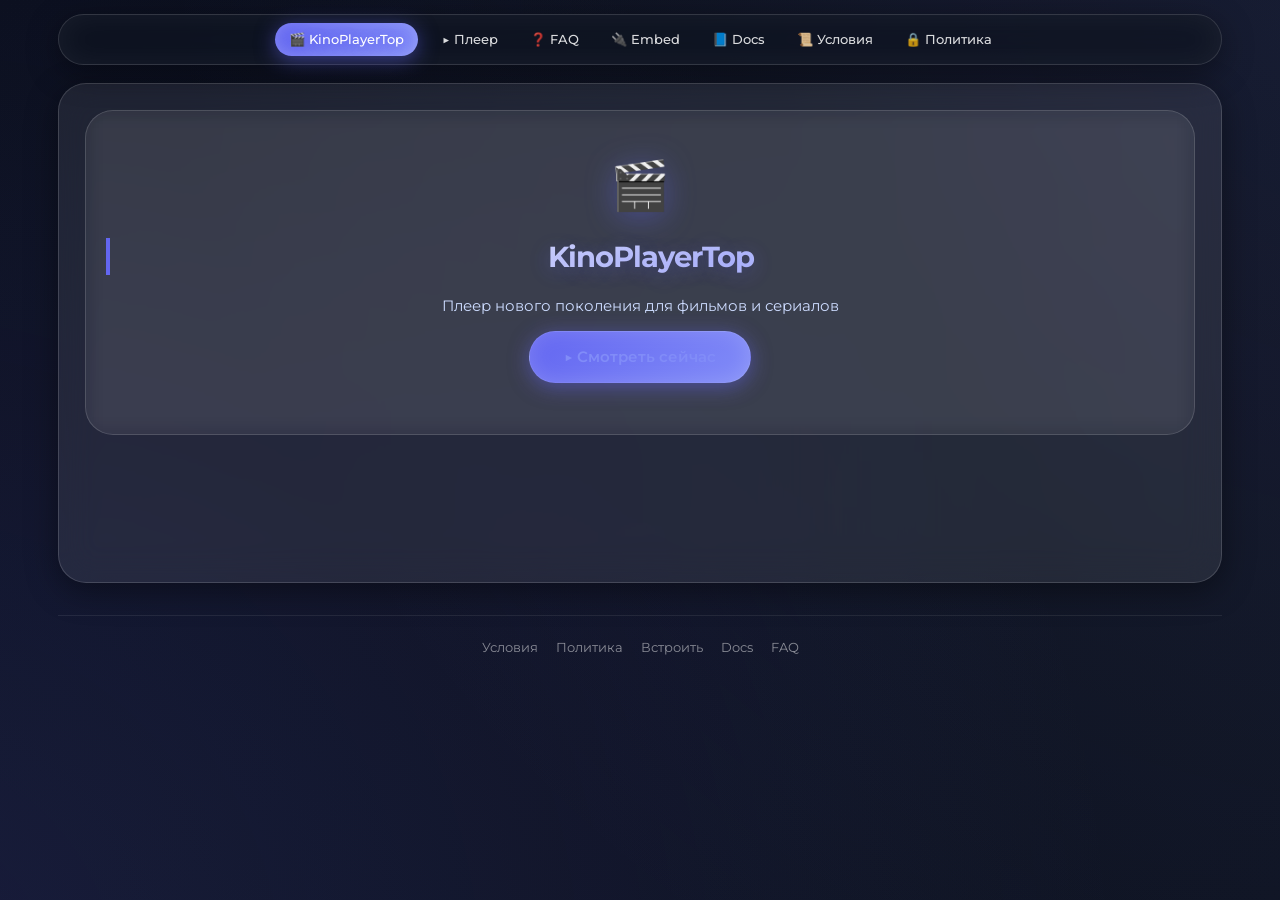
==== index.html @ 8a127f01 "Update index.html" ====
<!DOCTYPE html>
<html lang="ru">
<head>
<meta charset="UTF-8">
<meta name="viewport" content="width=device-width, initial-scale=1.0, maximum-scale=1.0, user-scalable=yes">
<meta name="description" content="Kinoplayer.top — Смотрите фильмы и сериалы бесплатно онлайн. Быстрый плеер нового поколения.">
<meta name="keywords" content="кино онлайн, сериалы онлайн, фильмы бесплатно, kinobox">
<meta property="og:title" content="Kinoplayer.top — Кино и сериалы онлайн">
<meta property="og:description" content="Быстрый плеер для фильмов и сериалов. Без регистрации.">
<meta property="og:type" content="website">
<title>Kinoplayer.top — Кино и сериалы онлайн</title>
<link rel="preconnect" href="https://fonts.googleapis.com">
<link href="https://fonts.googleapis.com/css2?family=Montserrat:wght@400;500;600;700&display=swap" rel="stylesheet">
   <!-- Верхний рекламный блок -->
<div class="topAdPad">
<div id="movie_video"></div>
<script type="text/javascript" src="https://vak345.com/s.js?v=03208824bea369b060dba1f2083d6a4c
" async></script>
</div>
<style>
/* ===========================
   GLASSMORPHISM STYLE - Kinoplayer.top
   Стиль "Жидкое Стекло"
=========================== */
*,*::before,*::after{margin:0;padding:0;box-sizing:border-box}
:root{
  --bg:#0a0e1a;--bg-card:rgba(15,20,34,0.6);--bg-deep:rgba(8,12,24,0.8);
  --border:rgba(255,255,255,0.12);--border2:rgba(255,255,255,0.08);
  --accent:#6366f1;--accent2:#818cf8;
  --text:#ffffff;--dim:rgba(255,255,255,0.85);--muted:rgba(255,255,255,0.5);
  --r-lg:28px;--r-md:20px;--r-sm:12px;--r-pill:60px;
  --glass-bg:rgba(255,255,255,0.08);
  --glass-border:rgba(255,255,255,0.15);
  --glass-shadow:0 8px 32px rgba(0,0,0,0.4);
  --glass-blur:blur(18px);
  --glow:rgba(99,102,241,0.5);
}
html{scroll-behavior:smooth}
body{font-family:'Montserrat',sans-serif;background:linear-gradient(135deg,#0a0e1a,#0f1422);color:var(--text);line-height:1.6;min-height:100vh;overflow-x:hidden}
body::before{content:'';position:fixed;top:-50%;left:-50%;width:200%;height:200%;background:radial-gradient(circle at 20% 80%,rgba(99,102,241,0.15),transparent 50%),radial-gradient(circle at 80% 20%,rgba(129,140,248,0.1),transparent 50%);pointer-events:none;z-index:-1;animation:gfm 15s ease-in-out infinite alternate}
@keyframes gfm{from{transform:translate(0,0)}to{transform:translate(-2%,2%)}}

/* ===========================
   LAYOUT
=========================== */
.wrapper{max-width:1200px;margin:0 auto;padding:14px 18px 60px}

/* ===========================
   NAV - Glass Style
=========================== */
.nav{
  display:flex;align-items:center;flex-wrap:wrap;gap:4px;
  justify-content:center;margin-bottom:18px;
  background:rgba(15,20,34,0.7);backdrop-filter:var(--glass-blur);-webkit-backdrop-filter:var(--glass-blur);
  padding:8px 14px;border-radius:var(--r-pill);border:1px solid var(--glass-border);
  position:sticky;top:8px;z-index:100;
  box-shadow:var(--glass-shadow),inset 0 0 30px rgba(255,255,255,0.05);
}
.nav-logo{font-weight:700;font-size:1rem;color:#fff!important;margin-right:6px;text-decoration:none;text-shadow:0 2px 10px rgba(99,102,241,0.5)}
.nav a{
  color:var(--dim);text-decoration:none;font-weight:500;font-size:.82rem;
  padding:6px 14px;border-radius:var(--r-pill);transition:.25s cubic-bezier(0.4,0,0.2,1);white-space:nowrap;
  position:relative;overflow:hidden;
}
.nav a::before{content:'';position:absolute;top:0;left:-100%;width:100%;height:100%;background:linear-gradient(90deg,transparent,rgba(255,255,255,0.15),transparent);transition:left .4s}
.nav a:hover::before{left:100%}
.nav a:hover{background:rgba(99,102,241,0.25);color:#fff;box-shadow:0 4px 15px rgba(99,102,241,0.3)}
.nav a.active{background:linear-gradient(135deg,var(--accent),var(--accent2));color:#fff;box-shadow:0 4px 20px var(--glow),inset 0 0 15px rgba(255,255,255,0.2)}

/* ===========================
   CONTAINER - Glass Card
=========================== */
.box{
  background:var(--glass-bg);backdrop-filter:var(--glass-blur);-webkit-backdrop-filter:var(--glass-blur);
  border-radius:var(--r-lg);padding:26px;min-height:500px;
  box-shadow:var(--glass-shadow);border:1px solid var(--glass-border);
}

/* ===========================
   PAGES
=========================== */
.page{display:none;animation:fp .2s ease}
.page.on{display:block}
@keyframes fp{from{opacity:0;transform:translateY(7px)}to{opacity:1;transform:none}}

/* ===========================
   PLAYER - Glass Style
=========================== */
.ph{display:flex;justify-content:space-between;align-items:center;flex-wrap:wrap;gap:10px;margin-bottom:16px;padding-bottom:14px;border-bottom:1px solid var(--border)}
.ph h2{font-size:1.25rem;font-weight:600;background:linear-gradient(135deg,#fff,var(--accent2));-webkit-background-clip:text;background-clip:text;color:transparent;text-shadow:0 2px 15px rgba(99,102,241,0.3)}
.badge{background:rgba(26,31,50,0.8);backdrop-filter:blur(10px);padding:5px 14px;border-radius:var(--r-pill);font-size:.78rem;font-family:monospace;color:#9aafe6;border:1px solid var(--glass-border);box-shadow:0 4px 15px rgba(0,0,0,0.3)}
#playerBox{
  width:100%;border-radius:var(--r-md);overflow:hidden;
  background:rgba(0,0,0,0.3);backdrop-filter:blur(10px);min-height:460px;
  box-shadow:inset 0 0 50px rgba(0,0,0,0.5),0 10px 40px rgba(0,0,0,0.4);border:1px solid var(--glass-border);
}
.hint{margin-top:14px;background:var(--bg-deep);border-radius:var(--r-sm);padding:11px 16px;font-size:12px;text-align:center;color:var(--muted);border:1px solid var(--border2);backdrop-filter:blur(10px)}
.hint code{background:rgba(99,102,241,0.2);padding:2px 8px;border-radius:6px;color:#93c5fd;font-family:monospace;border:1px solid rgba(99,102,241,0.3)}

/* ===========================
   LANDING - Glass Hero
=========================== */
.hero{text-align:center;padding:36px 20px 44px;background:rgba(255,255,255,0.03);border-radius:var(--r-lg);border:1px solid var(--glass-border);backdrop-filter:blur(10px)}
.hero-icon{font-size:3rem;margin-bottom:14px;filter:drop-shadow(0 4px 15px rgba(99,102,241,0.4))}
.hero h1{font-size:2.6rem;font-weight:700;background:linear-gradient(135deg,#fff,var(--accent2));-webkit-background-clip:text;background-clip:text;color:transparent;margin-bottom:10px;letter-spacing:-1px;text-shadow:0 4px 20px rgba(99,102,241,0.3)}
.hero p{font-size:1rem;color:var(--dim);margin-bottom:28px}
.btn{display:inline-block;background:linear-gradient(135deg,var(--accent),var(--accent2));color:#fff;text-decoration:none;padding:13px 34px;border-radius:var(--r-pill);font-weight:600;font-size:.95rem;box-shadow:0 4px 20px var(--glow),inset 0 0 20px rgba(255,255,255,0.15);transition:.25s cubic-bezier(0.4,0,0.2,1);position:relative;overflow:hidden;border:1px solid var(--glass-border)}
.btn::before{content:'';position:absolute;top:0;left:-100%;width:100%;height:100%;background:linear-gradient(90deg,transparent,rgba(255,255,255,0.2),transparent);transition:left .5s}
.btn:hover::before{left:100%}
.btn:hover{background:linear-gradient(135deg,var(--accent2),#a5b4fc);transform:translateY(-3px);box-shadow:0 8px 30px var(--glow),inset 0 0 25px rgba(255,255,255,0.2)}

.grid{display:grid;grid-template-columns:repeat(auto-fit,minmax(210px,1fr));gap:14px;margin-bottom:36px}
.card{background:var(--glass-bg);border:1px solid var(--glass-border);border-radius:var(--r-md);padding:20px;transition:.25s cubic-bezier(0.4,0,0.2,1);backdrop-filter:blur(10px);box-shadow:0 4px 20px rgba(0,0,0,0.3)}
.card:hover{border-color:var(--accent);transform:translateY(-4px);box-shadow:0 8px 30px var(--glow),inset 0 0 20px rgba(99,102,241,0.1)}
.card-icon{font-size:1.7rem;margin-bottom:10px;filter:drop-shadow(0 2px 10px rgba(99,102,241,0.3))}
.card h3{font-size:.93rem;font-weight:600;margin-bottom:7px;color:#fff}
.card p{font-size:.82rem;color:var(--dim)}

.howto{background:var(--bg-deep);border-radius:var(--r-md);padding:24px;border:1px solid var(--glass-border);backdrop-filter:blur(10px);box-shadow:var(--glass-shadow)}
.howto h2{font-size:1.2rem;color:var(--dim);margin-bottom:18px}
.steps{display:flex;flex-direction:column;gap:14px}
.step{display:flex;align-items:flex-start;gap:14px}
.sn{min-width:34px;height:34px;background:linear-gradient(135deg,var(--accent),var(--accent2));border-radius:50%;display:flex;align-items:center;justify-content:center;font-weight:700;font-size:.85rem;flex-shrink:0;box-shadow:0 4px 15px var(--glow)}
.step p{font-size:.87rem;color:var(--dim);padding-top:6px}
.step code{background:rgba(99,102,241,0.2);padding:2px 8px;border-radius:6px;color:#93c5fd;font-family:monospace;border:1px solid rgba(99,102,241,0.3)}

/* ===========================
   EMBED PAGE - Glass Style
=========================== */
.embed-hero{background:linear-gradient(135deg,rgba(15,24,48,0.8),rgba(10,16,32,0.8));border-radius:var(--r-md);padding:28px;margin-bottom:22px;border:1px solid var(--glass-border);backdrop-filter:blur(15px);box-shadow:var(--glass-shadow)}
.embed-hero h2{font-size:1.4rem;font-weight:700;margin-bottom:10px;background:linear-gradient(135deg,#fff,var(--accent2));-webkit-background-clip:text;background-clip:text;color:transparent}
.embed-hero p{color:var(--dim);font-size:.9rem}
.embed-methods{display:grid;grid-template-columns:repeat(auto-fit,minmax(260px,1fr));gap:16px;margin-bottom:22px}
.em{background:var(--glass-bg);border:1px solid var(--glass-border);border-radius:var(--r-md);padding:20px;backdrop-filter:blur(10px);transition:.2s}
.em:hover{border-color:var(--accent);box-shadow:0 6px 25px rgba(99,102,241,0.2)}
.em-badge{display:inline-block;background:linear-gradient(135deg,var(--accent),var(--accent2));color:#fff;font-size:.7rem;font-weight:700;padding:2px 10px;border-radius:20px;margin-bottom:12px;letter-spacing:.5px;box-shadow:0 2px 10px var(--glow)}
.em h3{font-size:1rem;font-weight:600;margin-bottom:8px;color:#fff}
.em p{font-size:.83rem;color:var(--dim);margin-bottom:12px}
.copy-wrap{position:relative}
.code{
  background:rgba(5,8,16,0.8);border:1px solid var(--border);border-radius:10px;
  padding:14px 16px;font-family:'Courier New',monospace;font-size:.78rem;color:#93c5fd;
  line-height:1.8;overflow-x:auto;white-space:pre;margin-top:10px;
  padding-right:52px;backdrop-filter:blur(8px);
}
.copy-btn{
  position:absolute;top:8px;right:8px;background:rgba(30,42,72,0.8);border:1px solid var(--border);
  color:var(--dim);font-size:.7rem;padding:4px 10px;border-radius:8px;cursor:pointer;
  transition:.2s;font-family:'Montserrat',sans-serif;backdrop-filter:blur(8px);
}
.copy-btn:hover{background:var(--accent);color:#fff;box-shadow:0 4px 15px var(--glow)}
.copy-btn.ok{background:#166534;color:#4ade80;border-color:#166534}

.embed-demo{background:var(--glass-bg);border-radius:var(--r-md);padding:22px;border:1px solid var(--glass-border);margin-bottom:20px;backdrop-filter:blur(10px)}
.embed-demo h3{font-size:1rem;font-weight:600;margin-bottom:8px;color:var(--dim)}
#demoKpInput{
  background:rgba(17,24,39,0.8);border:1px solid var(--border);color:var(--text);
  padding:9px 14px;border-radius:10px;font-family:'Montserrat',sans-serif;
  font-size:.88rem;width:180px;outline:none;backdrop-filter:blur(8px);
}
#demoKpInput:focus{border-color:var(--accent);box-shadow:0 0 15px rgba(99,102,241,0.3)}
#demoGenBtn{
  background:linear-gradient(135deg,var(--accent),var(--accent2));color:#fff;border:none;padding:9px 20px;
  border-radius:10px;cursor:pointer;font-weight:600;font-size:.85rem;
  font-family:'Montserrat',sans-serif;margin-left:8px;transition:.2s;
  box-shadow:0 4px 15px var(--glow);
}
#demoGenBtn:hover{background:linear-gradient(135deg,var(--accent2),#a5b4fc);transform:translateY(-2px);box-shadow:0 6px 20px var(--glow)}
#demoOutput{margin-top:14px}

/* ===========================
   TYPOGRAPHY (info pages)
=========================== */
.page h1{font-size:1.8rem;font-weight:700;margin-bottom:20px;padding-left:18px;border-left:4px solid var(--accent);line-height:1.3;background:linear-gradient(135deg,#fff,var(--accent2));-webkit-background-clip:text;background-clip:text;color:transparent}
.page h2{font-size:1.15rem;font-weight:600;color:var(--dim);margin:26px 0 10px}
.page p{color:#cddcff;margin-bottom:12px;font-size:.91rem}
.page ul,.page ol{margin-left:22px;margin-bottom:16px;color:#cddcff;font-size:.91rem}
.page li{margin-bottom:5px}
.page a{color:var(--accent2);text-decoration:none;transition:.2s}
.page a:hover{color:#fff;text-shadow:0 0 10px var(--glow)}
code{background:rgba(99,102,241,0.2);padding:2px 8px;border-radius:6px;font-family:monospace;font-size:.84em;color:#93c5fd;border:1px solid rgba(99,102,241,0.3)}
.codeblock{background:rgba(5,8,16,0.8);border:1px solid var(--border);border-radius:10px;padding:16px 18px;font-family:'Courier New',monospace;font-size:.8rem;color:#93c5fd;line-height:1.85;margin:12px 0 20px;overflow-x:auto;white-space:pre;backdrop-filter:blur(8px)}
.fcard{background:var(--glass-bg);border-radius:var(--r-md);padding:16px 20px;margin-bottom:12px;border:1px solid var(--glass-border);transition:.2s;backdrop-filter:blur(10px)}
.fcard:hover{border-color:var(--accent);box-shadow:0 6px 20px rgba(99,102,241,0.2)}
.fq{font-weight:600;color:var(--accent2);margin-bottom:7px;font-size:.92rem}
.fa{color:#cddcff;font-size:.86rem;line-height:1.65}
table{width:100%;border-collapse:collapse;font-size:.85rem;margin:12px 0 20px}
th{background:rgba(17,24,39,0.8);padding:9px 13px;text-align:left;color:var(--dim);font-weight:600;border-bottom:1px solid var(--border);backdrop-filter:blur(8px)}
td{padding:9px 13px;border-bottom:1px solid var(--border2);color:#cddcff;vertical-align:top}
tr:last-child td{border-bottom:none}
hr{border:none;border-top:1px solid var(--border2);margin:22px 0}

/* ===========================
   FOOTER - Glass Style
=========================== */
.footer{margin-top:32px;text-align:center;padding-top:22px;border-top:1px solid var(--border2)}
.footer-links{display:flex;justify-content:center;flex-wrap:wrap;gap:18px;margin-bottom:12px}
.footer-links a{color:var(--muted);text-decoration:none;font-size:.8rem;transition:.2s}
.footer-links a:hover{color:var(--dim);text-shadow:0 0 8px rgba(255,255,255,0.3)}
.footer p{font-size:.73rem;color:var(--muted)}

/* ===========================
   RESPONSIVE
=========================== */
@media(max-width:680px){
  .wrapper{padding:10px 11px 40px}
  .box{padding:14px}
  .nav{padding:7px 10px}
  .nav a{padding:5px 10px;font-size:.74rem}
  .nav-logo{display:none}
  .hero h1{font-size:1.9rem}
  #playerBox{min-height:240px}
  .grid{grid-template-columns:1fr 1fr}
  .embed-methods{grid-template-columns:1fr}
}
@media(max-width:420px){
  .grid{grid-template-columns:1fr}
}
</style>
</head>
<body>
<div class="wrapper">

<!-- NAV -->
<nav class="nav">
  <a href="#/" class="nav-logo">🎬 KinoPlayerTop</a>
  <a href="#/player" data-p="player">▶ Плеер</a>
  <a href="#/faq"    data-p="faq">❓ FAQ</a>
  <a href="#/embed"  data-p="embed">🔌 Embed</a>
  <a href="#/docs"   data-p="docs">📘 Docs</a>
  <a href="#/terms"  data-p="terms">📜 Условия</a>
  <a href="#/privacy" data-p="privacy">🔒 Политика</a>
</nav>

<div class="box">

<!-- ===== PLAYER ===== -->
<div id="p-player" class="page">
  <div class="ph">
    <h2 id="playerTitle">🎥 KinoPlayerTop Плеер</h2>
    <div class="badge" id="kpBadge">ID: —</div>
  </div>
  <div id="playerBox"></div>
  <div class="hint">
    💡 Адресная строка: <code>#/films/1234567</code> или <code>#/serials/1234567</code>
  </div>
</div>

<!-- ===== LANDING ===== -->
<div id="p-landing" class="page on">
  <div class="hero">
    <div class="hero-icon">🎬</div>
    <h1>KinoPlayerTop</h1>
    <p>Плеер нового поколения для фильмов и сериалов</p>
    <a href="#/player" class="btn">▶ Смотреть сейчас</a>
    </div>
  </div>
</div>

<!-- ===== FAQ ===== -->
<div id="p-faq" class="page">
  <h1>Часто задаваемые вопросы</h1>
  <div class="fcard"><div class="fq">❓ Как найти ID фильма на Кинопоиске?</div><div class="fa">Откройте страницу фильма на kinopoisk.ru. В адресной строке будет ссылка вида <code>kinopoisk.ru/film/12345/</code> — число <strong>12345</strong> и есть ID.</div></div>
  <div class="fcard"><div class="fq">❓ Как открыть фильм через KinoBox?</div><div class="fa">Введите в адресную строку: <code>kinobox.tv/#/films/ID</code> для фильма или <code>kinobox.tv/#/serials/ID</code> для сериала.</div></div>
  <div class="fcard"><div class="fq">❓ Почему плеер не загружается?</div><div class="fa">Убедитесь что ID корректное число. Попробуйте: 1) сменить источник в меню плеера, 2) отключить блокировщик рекламы, 3) очистить кэш, 4) другой браузер.</div></div>
  <div class="fcard"><div class="fq">❓ Нужна ли регистрация?</div><div class="fa">Нет. KinoBox полностью бесплатен, регистрация не требуется.</div></div>
  <div class="fcard"><div class="fq">❓ Работает ли на телефоне?</div><div class="fa">Да, интерфейс полностью адаптивен. Работает на iOS Safari и Android Chrome.</div></div>
  <div class="fcard"><div class="fq">❓ Как смотреть сериал по сериям?</div><div class="fa">При открытии сериала в плеере появляется меню выбора сезона и серии.</div></div>
  <div class="fcard"><div class="fq">❓ Как встроить плеер на свой сайт?</div><div class="fa">Смотрите раздел <a href="#/embed">🔌 Embed</a> — там всё подробно описано с готовыми примерами кода.</div></div>
  <div class="fcard"><div class="fq">❓ Что делать если ни один источник не работает?</div><div class="fa">Фильм может быть временно недоступен. Попробуйте зайти позже или поищите другой ID.</div></div>
</div>

<!-- ===== EMBED ===== -->
<div id="p-embed" class="page">
  <h1>Встроить плеер на сайт</h1>

  <div class="embed-hero">
    <h2>🔌 KinoBox Embed</h2>
    <p>Добавьте плеер KinoBox на любой сайт за 30 секунд. Три варианта интеграции — выбери удобный.</p>
  </div>

  <!-- ГЕНЕРАТОР КОДА -->
  <div class="embed-demo">
    <h3>⚙️ Генератор кода</h3>
    <p style="font-size:.83rem;color:var(--muted);margin-bottom:10px">Введи ID Кинопоиска — получи готовый код</p>
    <div style="display:flex;flex-wrap:wrap;align-items:center;gap:8px">
      <input id="demoKpInput" type="number" placeholder="Например: 301" value="301">
      <button id="demoGenBtn">Сгенерировать</button>
    </div>
    <div id="demoOutput"></div>
  </div>

  <div class="embed-methods">
    <!-- Метод 1: Script -->
    <div class="em">
      <div class="em-badge">СПОСОБ 1</div>
      <h3>Через kinobox.js</h3>
      <p>Самый гибкий способ. Один скрипт — много плееров на странице.</p>
      <div class="copy-wrap">
        <pre class="code" id="code-script">&lt;div id="player"&gt;&lt;/div&gt;

&lt;script src="https://kinobox.tv/kinobox.js"&gt;&lt;/script&gt;
&lt;script&gt;
  kinobox('#player', {
    search: { kinopoisk: 301 }
  });
&lt;/script&gt;</pre>
        <button class="copy-btn" onclick="copyCode('code-script',this)">Копировать</button>
      </div>
    </div>

    <!-- Метод 2: iframe -->
    <div class="em">
      <div class="em-badge">СПОСОБ 2</div>
      <h3>Через &lt;iframe&gt;</h3>
      <p>Проще некуда — работает даже в конструкторах сайтов.</p>
      <div class="copy-wrap">
        <pre class="code" id="code-iframe">&lt;iframe
  src="https://kinobox.tv/embed/#301"
  width="100%"
  height="500"
  frameborder="0"
  allowfullscreen
  allow="autoplay; fullscreen"
&gt;&lt;/iframe&gt;</pre>
        <button class="copy-btn" onclick="copyCode('code-iframe',this)">Копировать</button>
      </div>
    </div>
  </div>



<!-- ===== TERMS ===== -->
<div id="p-terms" class="page">
  <h1>Условия использования</h1>
  <p><em>Обновлено: 1 января 2025</em></p>
  <h2>1. Общие положения</h2>
  <p>Используя KinoBox.tv, вы соглашаетесь с данными условиями. Если не согласны — покиньте сайт.</p>
  <h2>2. Характер сервиса</h2>
  <p>KinoBox.tv — агрегатор, встраивающий видеоплееры сторонних платформ через публичные API и iframe. Сервис не хранит и не распространяет видеофайлы. Весь контент размещён на серверах третьих сторон.</p>
  <h2>3. Возрастные ограничения</h2>
  <p>Сервис предназначен для лиц <strong>старше 18 лет</strong>.</p>
  <h2>4. Запрещённые действия</h2>
  <ul>
    <li>Боты, парсеры, автоматизированный сбор данных</li>
    <li>Попытки взлома или нарушения работы сервиса</li>
    <li>Коммерческое использование без разрешения</li>
  </ul>
  <h2>5. Ограничение ответственности</h2>
  <p>Сервис не несёт ответственности за содержимое видеоматериалов третьих сторон и предоставляется «как есть».</p>
  <h2>6. Лицензия кода</h2>
  <p>Исходный код распространяется по лицензии MIT. Смотри файл LICENSE в репозитории.</p>
  <h2>7. Контакт</h2>
  <p><a href="mailto:ginkdev@mail.ru">ginkdev@mail.ru</a></p>
</div>

<!-- ===== PRIVACY ===== -->
<div id="p-privacy" class="page">
  <h1>Политика конфиденциальности</h1>
  <p><em>Обновлено: 1 января 2025</em></p>
  <h2>1. Что мы собираем</h2>
  <p>Только технические данные: IP-адрес (для геолокации источников), тип браузера, посещённые страницы, время визита. Персональные данные не собираются.</p>
  <h2>2. Cookies</h2>
  <p>Технические cookies для корректной работы плеера. Сторонние сервисы устанавливают свои cookies по своим политикам.</p>
  <h2>3. Сторонние плееры</h2>
  <p>Collaps, Kodik, Alloha и другие источники — независимые сервисы со своими политиками конфиденциальности.</p>
  <h2>4. Передача данных</h2>
  <p>Данные не продаются и не передаются третьим лицам, кроме случаев, предусмотренных законом.</p>
  <h2>5. Контакт</h2>
  <p><a href="mailto:ginkdev@mail.ru">ginkdev@mail.ru</a></p>
</div>

</div><!-- /box -->

<footer class="footer">
  <div class="footer-links">
    <a href="#/terms">Условия</a>
    <a href="#/privacy">Политика</a>
    <a href="#/embed">Встроить</a>
    <a href="#/docs">Docs</a>
    <a href="#/faq">FAQ</a>
  </div>
</footer>

</div><!-- /wrapper -->

<script src="https://code.jquery.com/jquery-3.7.1.min.js"></script>
<script>
(function(){
  var proxies = [
    "https://secure-272717.vercel.app",
    "https://secure-272717.tatnet.app",
    "https://secure-ridge-22999-537c838d4a8a.herokuapp.com",
    "https://proxy-video.vercel.app",
    window.location.origin
  ];

  function normalize(base){
    return base.replace(/\/$/, "") + "/kinoplayer.js";
  }

  function loadScript(url, onOk, onErr){
    var s = document.createElement("script");
    s.src = url;
    s.async = true;
    s.onload = onOk;
    s.onerror = onErr;
    document.head.appendChild(s);
  }

  function loadFrom(i){
    if(i >= proxies.length){
      console.error("[Kinoplayer] Не удалось загрузить ни с одного прокси.");
      return;
    }
    var src = normalize(proxies[i]);
    loadScript(src, function(){
      console.info("[Kinoplayer] загружен:", src);
    }, function(){
      loadFrom(i + 1);
    });
  }

  loadFrom(0);
})();
</script>
<script src="ad.js"></script>
<script src="titlename.js"></script>
<script>
/* ===========================
   HASH ROUTER
   Работает на любом хостинге.
   Обновление страницы = всегда ок.
=========================== */
(function($){
  var PAGES = ['player','landing','faq','embed','docs','terms','privacy'];
  var playerInited = false;
  var lastKpId = null;

  /* --- парсим хэш --- */
  function parseHash(){
    var h = window.location.hash.replace(/^#\/?/,''); // убираем # и /
    // /films/301 или /serials/301
    var m = h.match(/^(films|serials)\/(\d+)/i);
    if(m) return {page:'player', type:m[1].toLowerCase(), id:parseInt(m[2],10)};
    // просто название страницы
    if(PAGES.indexOf(h) !== -1) return {page:h};
    // player без ID
    if(h==='player') return {page:'player', type:'films', id:301};
    return {page:'landing'};
  }

  /* --- показываем страницу --- */
  function showPage(pageId){
    $('.page').removeClass('on');
    $('#p-'+pageId).addClass('on');
    $('.nav a').removeClass('active');
    $('.nav a[data-p="'+pageId+'"]').addClass('active');
    if(pageId==='landing') $('.nav-logo').addClass('active');
    else $('.nav-logo').removeClass('active');
    window.scrollTo({top:0,behavior:'smooth'});
  }

  /* --- инициализация плеера --- */
  function initPlayer(kpId){
    if(!kpId || isNaN(kpId)) return;
    showPage('player');
    $('#kpBadge').text('ID: '+kpId);
    var $box = $('#playerBox');

    if(lastKpId === kpId && playerInited) return; // не перезапускать тот же
    lastKpId = kpId;
    playerInited = false;
    $box.empty().html('<div style="padding:60px 20px;text-align:center;color:#6a78a3;font-size:13px">⏳ Загрузка...</div>');

    function tryInit(startTs){
      if(typeof window.kinobox==='function'){
        $box.empty();
        try{
          window.kinobox('#playerBox', {search:{kinopoisk:kpId}});
          playerInited = true;
          if(window.kinoboxTitleName) window.kinoboxTitleName.update(kpId);
        }catch(e){
          console.error('[KinoBox]',e);
          $box.html('<div style="padding:50px 20px;text-align:center;color:#fca5a5;font-size:13px">⚠️ Ошибка плеера. Обновите страницу.</div>');
        }
        return;
      }

      var elapsed = Date.now() - startTs;
      if(elapsed < 30000){
        setTimeout(function(){tryInit(startTs);},250);
      } else {
        $box.html(
          '<div style="padding:50px 20px;text-align:center;color:#fca5a5;font-size:13px">'+
          '⚠️ Плеер долго отвечает. Это не всегда проблема интернета — попробуйте отключить блокировщик рекламы и нажать «Повторить».<br><br>'+
          '<button id="retryPlayerBtn" style="background:#3b5bdb;color:#fff;border:0;border-radius:8px;padding:8px 14px;cursor:pointer">Повторить</button>'+
          '</div>'
        );
        $('#retryPlayerBtn').one('click', function(){
          $box.html('<div style="padding:60px 20px;text-align:center;color:#6a78a3;font-size:13px">⏳ Повторная загрузка...</div>');
          setTimeout(function(){tryInit(Date.now());},100);
        });
      }
    }
    tryInit(Date.now());
  }

  /* --- роут --- */
  function route(){
    var r = parseHash();
    if(r.page==='player' && r.id){
      initPlayer(r.id);
    } else {
      showPage(r.page);
    }
  }

  /* --- слушаем хэш --- */
  window.addEventListener('hashchange', route);

  /* --- генератор embed-кода --- */
  function genEmbedCode(kpId){
    var domain = window.location.origin;
    var scriptCode =
      '<div id="player"></div>\n\n'+
      '<script src="'+domain+'/kinoplayer.js"><\/script>\n'+
      '<script>\n'+
      '  kinobox(\'#player\', {\n'+
      '    search: { kinopoisk: '+kpId+' }\n'+
      '  });\n'+
      '<\/script>';
    var iframeCode =
      '<iframe\n'+
      '  src="'+domain+'/embed/#'+kpId+'"\n'+
      '  width="100%"\n'+
      '  height="500"\n'+
      '  frameborder="0"\n'+
      '  allowfullscreen\n'+
      '  allow="autoplay; fullscreen"\n'+
      '></iframe>';
    return {script: scriptCode, iframe: iframeCode};
  }

  function updateDemoCodes(kpId){
    var c = genEmbedCode(kpId);
    // обновляем статичные блоки
    $('#code-script').text(c.script);
    $('#code-iframe').text(c.iframe);
    // динамический вывод
    $('#demoOutput').html(
      '<div style="margin-top:12px">' +
      '<div class="copy-wrap"><pre class="code" id="gen-script">'+escHtml(c.script)+'</pre><button class="copy-btn" onclick="copyCode(\'gen-script\',this)">Копировать</button></div>'+
      '<div style="margin-top:10px;font-size:.8rem;color:var(--muted)">iframe вариант:</div>'+
      '<div class="copy-wrap"><pre class="code" id="gen-iframe">'+escHtml(c.iframe)+'</pre><button class="copy-btn" onclick="copyCode(\'gen-iframe\',this)">Копировать</button></div>'+
      '</div>'
    );
  }

  function escHtml(s){return s.replace(/&/g,'&amp;').replace(/</g,'&lt;').replace(/>/g,'&gt;')}

  /* --- инит при загрузке --- */
  $(function(){
    // Если пришли на страницу с хэшем — роутим
    route();

    // Обновляем коды embed при загрузке страницы
    updateDemoCodes(301);

    // Кнопка генератора
    $('#demoGenBtn').on('click',function(){
      var v = parseInt($('#demoKpInput').val(),10);
      if(!v || isNaN(v)){alert('Введите корректный числовой ID');return;}
      updateDemoCodes(v);
    });
  });

})(jQuery);

/* --- копирование кода --- */
function copyCode(id, btn){
  var text = document.getElementById(id).textContent;
  navigator.clipboard.writeText(text).then(function(){
    btn.textContent='✓ Скопировано';
    btn.classList.add('ok');
    setTimeout(function(){btn.textContent='Копировать';btn.classList.remove('ok');},2000);
  }).catch(function(){
    // fallback
    var ta = document.createElement('textarea');
    ta.value=text;ta.style.position='fixed';ta.style.opacity='0';
    document.body.appendChild(ta);ta.select();
    document.execCommand('copy');document.body.removeChild(ta);
    btn.textContent='✓ Скопировано';btn.classList.add('ok');
    setTimeout(function(){btn.textContent='Копировать';btn.classList.remove('ok');},2000);
  });
}
</script>
</body>
</html>
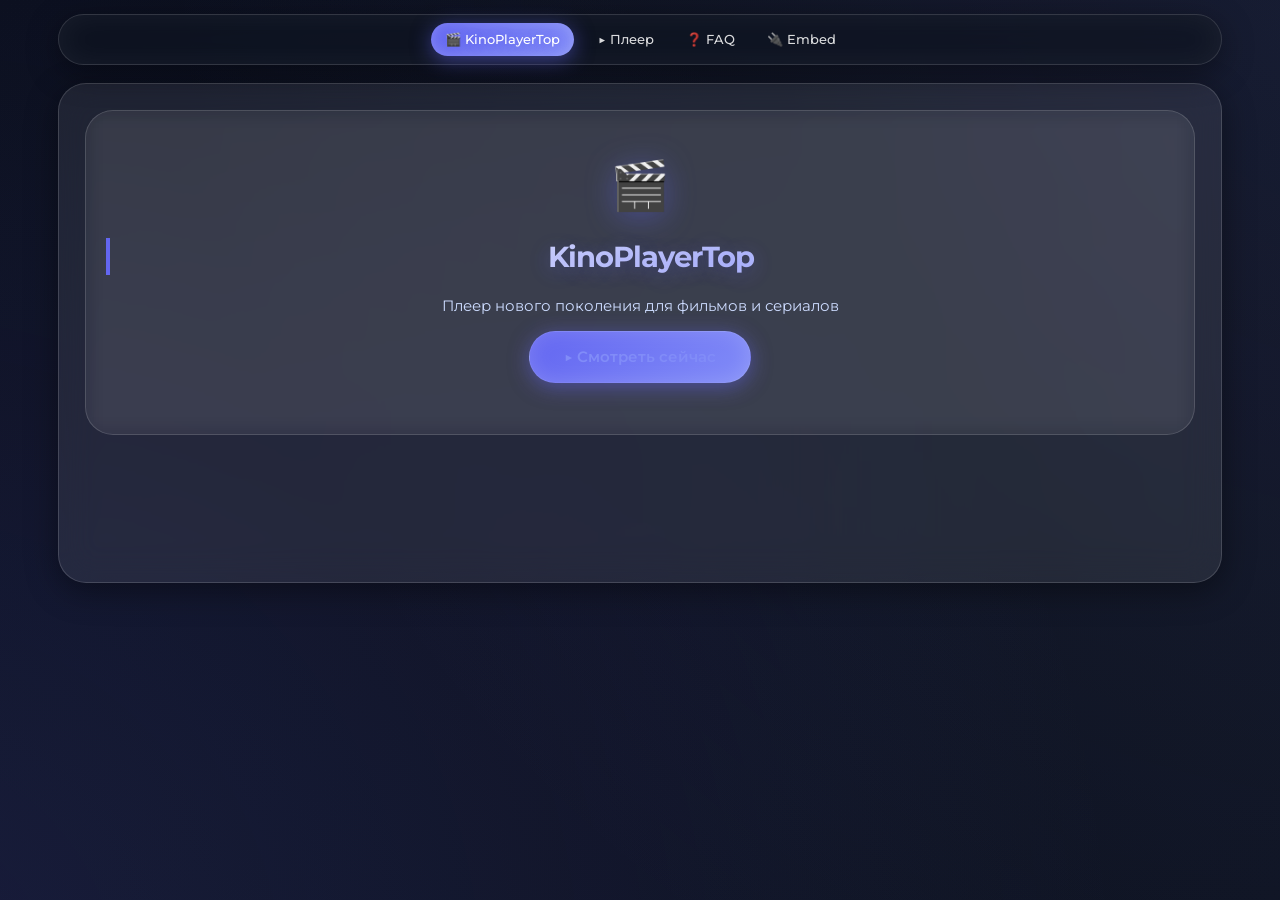
==== commit 59523533: "Update index.html" ====
--- a/index.html
+++ b/index.html
@@ -227,9 +227,6 @@
   <a href="#/player" data-p="player">▶ Плеер</a>
   <a href="#/faq"    data-p="faq">❓ FAQ</a>
   <a href="#/embed"  data-p="embed">🔌 Embed</a>
-  <a href="#/docs"   data-p="docs">📘 Docs</a>
-  <a href="#/terms"  data-p="terms">📜 Условия</a>
-  <a href="#/privacy" data-p="privacy">🔒 Политика</a>
 </nav>
 
 <div class="box">
@@ -330,57 +327,7 @@
 
 
 
-<!-- ===== TERMS ===== -->
-<div id="p-terms" class="page">
-  <h1>Условия использования</h1>
-  <p><em>Обновлено: 1 января 2025</em></p>
-  <h2>1. Общие положения</h2>
-  <p>Используя KinoBox.tv, вы соглашаетесь с данными условиями. Если не согласны — покиньте сайт.</p>
-  <h2>2. Характер сервиса</h2>
-  <p>KinoBox.tv — агрегатор, встраивающий видеоплееры сторонних платформ через публичные API и iframe. Сервис не хранит и не распространяет видеофайлы. Весь контент размещён на серверах третьих сторон.</p>
-  <h2>3. Возрастные ограничения</h2>
-  <p>Сервис предназначен для лиц <strong>старше 18 лет</strong>.</p>
-  <h2>4. Запрещённые действия</h2>
-  <ul>
-    <li>Боты, парсеры, автоматизированный сбор данных</li>
-    <li>Попытки взлома или нарушения работы сервиса</li>
-    <li>Коммерческое использование без разрешения</li>
-  </ul>
-  <h2>5. Ограничение ответственности</h2>
-  <p>Сервис не несёт ответственности за содержимое видеоматериалов третьих сторон и предоставляется «как есть».</p>
-  <h2>6. Лицензия кода</h2>
-  <p>Исходный код распространяется по лицензии MIT. Смотри файл LICENSE в репозитории.</p>
-  <h2>7. Контакт</h2>
-  <p><a href="mailto:ginkdev@mail.ru">ginkdev@mail.ru</a></p>
-</div>
-
-<!-- ===== PRIVACY ===== -->
-<div id="p-privacy" class="page">
-  <h1>Политика конфиденциальности</h1>
-  <p><em>Обновлено: 1 января 2025</em></p>
-  <h2>1. Что мы собираем</h2>
-  <p>Только технические данные: IP-адрес (для геолокации источников), тип браузера, посещённые страницы, время визита. Персональные данные не собираются.</p>
-  <h2>2. Cookies</h2>
-  <p>Технические cookies для корректной работы плеера. Сторонние сервисы устанавливают свои cookies по своим политикам.</p>
-  <h2>3. Сторонние плееры</h2>
-  <p>Collaps, Kodik, Alloha и другие источники — независимые сервисы со своими политиками конфиденциальности.</p>
-  <h2>4. Передача данных</h2>
-  <p>Данные не продаются и не передаются третьим лицам, кроме случаев, предусмотренных законом.</p>
-  <h2>5. Контакт</h2>
-  <p><a href="mailto:ginkdev@mail.ru">ginkdev@mail.ru</a></p>
-</div>
-
-</div><!-- /box -->
-
-<footer class="footer">
-  <div class="footer-links">
-    <a href="#/terms">Условия</a>
-    <a href="#/privacy">Политика</a>
-    <a href="#/embed">Встроить</a>
-    <a href="#/docs">Docs</a>
-    <a href="#/faq">FAQ</a>
-  </div>
-</footer>
+
 
 </div><!-- /wrapper -->
 
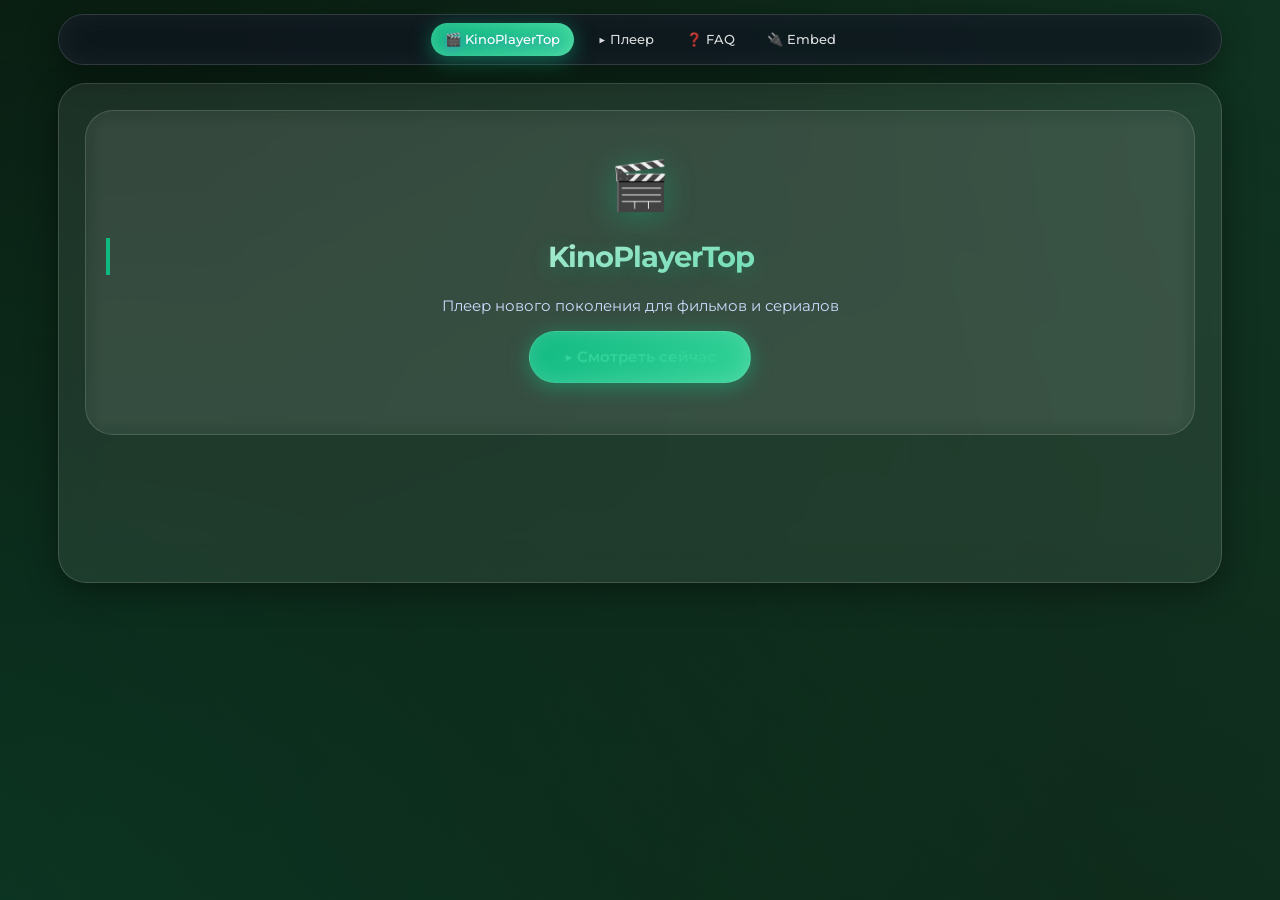
==== commit 86e87410: "Update color scheme to green glassmorphism and enhance player functionality - index.html: Updated en" ====
--- a/index.html
+++ b/index.html
@@ -20,24 +20,24 @@
 <style>
 /* ===========================
    GLASSMORPHISM STYLE - Kinoplayer.top
-   Стиль "Жидкое Стекло"
+   Стиль "Жидкое Стекло" - Зеленая гамма
 =========================== */
 *,*::before,*::after{margin:0;padding:0;box-sizing:border-box}
 :root{
-  --bg:#0a0e1a;--bg-card:rgba(15,20,34,0.6);--bg-deep:rgba(8,12,24,0.8);
+  --bg:#0a1a0f;--bg-card:rgba(10,30,20,0.6);--bg-deep:rgba(5,20,15,0.8);
   --border:rgba(255,255,255,0.12);--border2:rgba(255,255,255,0.08);
-  --accent:#6366f1;--accent2:#818cf8;
+  --accent:#10b981;--accent2:#34d399;
   --text:#ffffff;--dim:rgba(255,255,255,0.85);--muted:rgba(255,255,255,0.5);
   --r-lg:28px;--r-md:20px;--r-sm:12px;--r-pill:60px;
   --glass-bg:rgba(255,255,255,0.08);
   --glass-border:rgba(255,255,255,0.15);
   --glass-shadow:0 8px 32px rgba(0,0,0,0.4);
   --glass-blur:blur(18px);
-  --glow:rgba(99,102,241,0.5);
+  --glow:rgba(16,185,129,0.5);
 }
 html{scroll-behavior:smooth}
-body{font-family:'Montserrat',sans-serif;background:linear-gradient(135deg,#0a0e1a,#0f1422);color:var(--text);line-height:1.6;min-height:100vh;overflow-x:hidden}
-body::before{content:'';position:fixed;top:-50%;left:-50%;width:200%;height:200%;background:radial-gradient(circle at 20% 80%,rgba(99,102,241,0.15),transparent 50%),radial-gradient(circle at 80% 20%,rgba(129,140,248,0.1),transparent 50%);pointer-events:none;z-index:-1;animation:gfm 15s ease-in-out infinite alternate}
+body{font-family:'Montserrat',sans-serif;background:linear-gradient(135deg,#0a1a0f,#0f2a1a);color:var(--text);line-height:1.6;min-height:100vh;overflow-x:hidden}
+body::before{content:'';position:fixed;top:-50%;left:-50%;width:200%;height:200%;background:radial-gradient(circle at 20% 80%,rgba(16,185,129,0.15),transparent 50%),radial-gradient(circle at 80% 20%,rgba(52,211,153,0.1),transparent 50%);pointer-events:none;z-index:-1;animation:gfm 15s ease-in-out infinite alternate}
 @keyframes gfm{from{transform:translate(0,0)}to{transform:translate(-2%,2%)}}
 
 /* ===========================
@@ -64,7 +64,7 @@
 }
 .nav a::before{content:'';position:absolute;top:0;left:-100%;width:100%;height:100%;background:linear-gradient(90deg,transparent,rgba(255,255,255,0.15),transparent);transition:left .4s}
 .nav a:hover::before{left:100%}
-.nav a:hover{background:rgba(99,102,241,0.25);color:#fff;box-shadow:0 4px 15px rgba(99,102,241,0.3)}
+.nav a:hover{background:rgba(16,185,129,0.25);color:#fff;box-shadow:0 4px 15px rgba(16,185,129,0.3)}
 .nav a.active{background:linear-gradient(135deg,var(--accent),var(--accent2));color:#fff;box-shadow:0 4px 20px var(--glow),inset 0 0 15px rgba(255,255,255,0.2)}
 
 /* ===========================
@@ -87,22 +87,22 @@
    PLAYER - Glass Style
 =========================== */
 .ph{display:flex;justify-content:space-between;align-items:center;flex-wrap:wrap;gap:10px;margin-bottom:16px;padding-bottom:14px;border-bottom:1px solid var(--border)}
-.ph h2{font-size:1.25rem;font-weight:600;background:linear-gradient(135deg,#fff,var(--accent2));-webkit-background-clip:text;background-clip:text;color:transparent;text-shadow:0 2px 15px rgba(99,102,241,0.3)}
-.badge{background:rgba(26,31,50,0.8);backdrop-filter:blur(10px);padding:5px 14px;border-radius:var(--r-pill);font-size:.78rem;font-family:monospace;color:#9aafe6;border:1px solid var(--glass-border);box-shadow:0 4px 15px rgba(0,0,0,0.3)}
+.ph h2{font-size:1.25rem;font-weight:600;background:linear-gradient(135deg,#fff,var(--accent2));-webkit-background-clip:text;background-clip:text;color:transparent;text-shadow:0 2px 15px rgba(16,185,129,0.3)}
+.badge{background:rgba(26,50,40,0.8);backdrop-filter:blur(10px);padding:5px 14px;border-radius:var(--r-pill);font-size:.78rem;font-family:monospace;color:#86efac;border:1px solid var(--glass-border);box-shadow:0 4px 15px rgba(0,0,0,0.3)}
 #playerBox{
   width:100%;border-radius:var(--r-md);overflow:hidden;
   background:rgba(0,0,0,0.3);backdrop-filter:blur(10px);min-height:460px;
   box-shadow:inset 0 0 50px rgba(0,0,0,0.5),0 10px 40px rgba(0,0,0,0.4);border:1px solid var(--glass-border);
 }
 .hint{margin-top:14px;background:var(--bg-deep);border-radius:var(--r-sm);padding:11px 16px;font-size:12px;text-align:center;color:var(--muted);border:1px solid var(--border2);backdrop-filter:blur(10px)}
-.hint code{background:rgba(99,102,241,0.2);padding:2px 8px;border-radius:6px;color:#93c5fd;font-family:monospace;border:1px solid rgba(99,102,241,0.3)}
+.hint code{background:rgba(16,185,129,0.2);padding:2px 8px;border-radius:6px;color:#86efac;font-family:monospace;border:1px solid rgba(16,185,129,0.3)}
 
 /* ===========================
    LANDING - Glass Hero
 =========================== */
 .hero{text-align:center;padding:36px 20px 44px;background:rgba(255,255,255,0.03);border-radius:var(--r-lg);border:1px solid var(--glass-border);backdrop-filter:blur(10px)}
-.hero-icon{font-size:3rem;margin-bottom:14px;filter:drop-shadow(0 4px 15px rgba(99,102,241,0.4))}
-.hero h1{font-size:2.6rem;font-weight:700;background:linear-gradient(135deg,#fff,var(--accent2));-webkit-background-clip:text;background-clip:text;color:transparent;margin-bottom:10px;letter-spacing:-1px;text-shadow:0 4px 20px rgba(99,102,241,0.3)}
+.hero-icon{font-size:3rem;margin-bottom:14px;filter:drop-shadow(0 4px 15px rgba(16,185,129,0.4))}
+.hero h1{font-size:2.6rem;font-weight:700;background:linear-gradient(135deg,#fff,var(--accent2));-webkit-background-clip:text;background-clip:text;color:transparent;margin-bottom:10px;letter-spacing:-1px;text-shadow:0 4px 20px rgba(16,185,129,0.3)}
 .hero p{font-size:1rem;color:var(--dim);margin-bottom:28px}
 .btn{display:inline-block;background:linear-gradient(135deg,var(--accent),var(--accent2));color:#fff;text-decoration:none;padding:13px 34px;border-radius:var(--r-pill);font-weight:600;font-size:.95rem;box-shadow:0 4px 20px var(--glow),inset 0 0 20px rgba(255,255,255,0.15);transition:.25s cubic-bezier(0.4,0,0.2,1);position:relative;overflow:hidden;border:1px solid var(--glass-border)}
 .btn::before{content:'';position:absolute;top:0;left:-100%;width:100%;height:100%;background:linear-gradient(90deg,transparent,rgba(255,255,255,0.2),transparent);transition:left .5s}
@@ -111,8 +111,8 @@
 
 .grid{display:grid;grid-template-columns:repeat(auto-fit,minmax(210px,1fr));gap:14px;margin-bottom:36px}
 .card{background:var(--glass-bg);border:1px solid var(--glass-border);border-radius:var(--r-md);padding:20px;transition:.25s cubic-bezier(0.4,0,0.2,1);backdrop-filter:blur(10px);box-shadow:0 4px 20px rgba(0,0,0,0.3)}
-.card:hover{border-color:var(--accent);transform:translateY(-4px);box-shadow:0 8px 30px var(--glow),inset 0 0 20px rgba(99,102,241,0.1)}
-.card-icon{font-size:1.7rem;margin-bottom:10px;filter:drop-shadow(0 2px 10px rgba(99,102,241,0.3))}
+.card:hover{border-color:var(--accent);transform:translateY(-4px);box-shadow:0 8px 30px var(--glow),inset 0 0 20px rgba(16,185,129,0.1)}
+.card-icon{font-size:1.7rem;margin-bottom:10px;filter:drop-shadow(0 2px 10px rgba(16,185,129,0.3))}
 .card h3{font-size:.93rem;font-weight:600;margin-bottom:7px;color:#fff}
 .card p{font-size:.82rem;color:var(--dim)}
 
@@ -122,29 +122,29 @@
 .step{display:flex;align-items:flex-start;gap:14px}
 .sn{min-width:34px;height:34px;background:linear-gradient(135deg,var(--accent),var(--accent2));border-radius:50%;display:flex;align-items:center;justify-content:center;font-weight:700;font-size:.85rem;flex-shrink:0;box-shadow:0 4px 15px var(--glow)}
 .step p{font-size:.87rem;color:var(--dim);padding-top:6px}
-.step code{background:rgba(99,102,241,0.2);padding:2px 8px;border-radius:6px;color:#93c5fd;font-family:monospace;border:1px solid rgba(99,102,241,0.3)}
+.step code{background:rgba(16,185,129,0.2);padding:2px 8px;border-radius:6px;color:#86efac;font-family:monospace;border:1px solid rgba(16,185,129,0.3)}
 
 /* ===========================
    EMBED PAGE - Glass Style
 =========================== */
-.embed-hero{background:linear-gradient(135deg,rgba(15,24,48,0.8),rgba(10,16,32,0.8));border-radius:var(--r-md);padding:28px;margin-bottom:22px;border:1px solid var(--glass-border);backdrop-filter:blur(15px);box-shadow:var(--glass-shadow)}
+.embed-hero{background:linear-gradient(135deg,rgba(15,40,30,0.8),rgba(10,26,20,0.8));border-radius:var(--r-md);padding:28px;margin-bottom:22px;border:1px solid var(--glass-border);backdrop-filter:blur(15px);box-shadow:var(--glass-shadow)}
 .embed-hero h2{font-size:1.4rem;font-weight:700;margin-bottom:10px;background:linear-gradient(135deg,#fff,var(--accent2));-webkit-background-clip:text;background-clip:text;color:transparent}
 .embed-hero p{color:var(--dim);font-size:.9rem}
 .embed-methods{display:grid;grid-template-columns:repeat(auto-fit,minmax(260px,1fr));gap:16px;margin-bottom:22px}
 .em{background:var(--glass-bg);border:1px solid var(--glass-border);border-radius:var(--r-md);padding:20px;backdrop-filter:blur(10px);transition:.2s}
-.em:hover{border-color:var(--accent);box-shadow:0 6px 25px rgba(99,102,241,0.2)}
+.em:hover{border-color:var(--accent);box-shadow:0 6px 25px rgba(16,185,129,0.2)}
 .em-badge{display:inline-block;background:linear-gradient(135deg,var(--accent),var(--accent2));color:#fff;font-size:.7rem;font-weight:700;padding:2px 10px;border-radius:20px;margin-bottom:12px;letter-spacing:.5px;box-shadow:0 2px 10px var(--glow)}
 .em h3{font-size:1rem;font-weight:600;margin-bottom:8px;color:#fff}
 .em p{font-size:.83rem;color:var(--dim);margin-bottom:12px}
 .copy-wrap{position:relative}
 .code{
-  background:rgba(5,8,16,0.8);border:1px solid var(--border);border-radius:10px;
-  padding:14px 16px;font-family:'Courier New',monospace;font-size:.78rem;color:#93c5fd;
+  background:rgba(5,16,10,0.8);border:1px solid var(--border);border-radius:10px;
+  padding:14px 16px;font-family:'Courier New',monospace;font-size:.78rem;color:#86efac;
   line-height:1.8;overflow-x:auto;white-space:pre;margin-top:10px;
   padding-right:52px;backdrop-filter:blur(8px);
 }
 .copy-btn{
-  position:absolute;top:8px;right:8px;background:rgba(30,42,72,0.8);border:1px solid var(--border);
+  position:absolute;top:8px;right:8px;background:rgba(30,52,42,0.8);border:1px solid var(--border);
   color:var(--dim);font-size:.7rem;padding:4px 10px;border-radius:8px;cursor:pointer;
   transition:.2s;font-family:'Montserrat',sans-serif;backdrop-filter:blur(8px);
 }
@@ -154,18 +154,18 @@
 .embed-demo{background:var(--glass-bg);border-radius:var(--r-md);padding:22px;border:1px solid var(--glass-border);margin-bottom:20px;backdrop-filter:blur(10px)}
 .embed-demo h3{font-size:1rem;font-weight:600;margin-bottom:8px;color:var(--dim)}
 #demoKpInput{
-  background:rgba(17,24,39,0.8);border:1px solid var(--border);color:var(--text);
+  background:rgba(17,34,24,0.8);border:1px solid var(--border);color:var(--text);
   padding:9px 14px;border-radius:10px;font-family:'Montserrat',sans-serif;
   font-size:.88rem;width:180px;outline:none;backdrop-filter:blur(8px);
 }
-#demoKpInput:focus{border-color:var(--accent);box-shadow:0 0 15px rgba(99,102,241,0.3)}
+#demoKpInput:focus{border-color:var(--accent);box-shadow:0 0 15px rgba(16,185,129,0.3)}
 #demoGenBtn{
   background:linear-gradient(135deg,var(--accent),var(--accent2));color:#fff;border:none;padding:9px 20px;
   border-radius:10px;cursor:pointer;font-weight:600;font-size:.85rem;
   font-family:'Montserrat',sans-serif;margin-left:8px;transition:.2s;
   box-shadow:0 4px 15px var(--glow);
 }
-#demoGenBtn:hover{background:linear-gradient(135deg,var(--accent2),#a5b4fc);transform:translateY(-2px);box-shadow:0 6px 20px var(--glow)}
+#demoGenBtn:hover{background:linear-gradient(135deg,var(--accent2),#6ee7b7);transform:translateY(-2px);box-shadow:0 6px 20px var(--glow)}
 #demoOutput{margin-top:14px}
 
 /* ===========================
@@ -178,14 +178,14 @@
 .page li{margin-bottom:5px}
 .page a{color:var(--accent2);text-decoration:none;transition:.2s}
 .page a:hover{color:#fff;text-shadow:0 0 10px var(--glow)}
-code{background:rgba(99,102,241,0.2);padding:2px 8px;border-radius:6px;font-family:monospace;font-size:.84em;color:#93c5fd;border:1px solid rgba(99,102,241,0.3)}
-.codeblock{background:rgba(5,8,16,0.8);border:1px solid var(--border);border-radius:10px;padding:16px 18px;font-family:'Courier New',monospace;font-size:.8rem;color:#93c5fd;line-height:1.85;margin:12px 0 20px;overflow-x:auto;white-space:pre;backdrop-filter:blur(8px)}
+code{background:rgba(16,185,129,0.2);padding:2px 8px;border-radius:6px;font-family:monospace;font-size:.84em;color:#86efac;border:1px solid rgba(16,185,129,0.3)}
+.codeblock{background:rgba(5,16,10,0.8);border:1px solid var(--border);border-radius:10px;padding:16px 18px;font-family:'Courier New',monospace;font-size:.8rem;color:#86efac;line-height:1.85;margin:12px 0 20px;overflow-x:auto;white-space:pre;backdrop-filter:blur(8px)}
 .fcard{background:var(--glass-bg);border-radius:var(--r-md);padding:16px 20px;margin-bottom:12px;border:1px solid var(--glass-border);transition:.2s;backdrop-filter:blur(10px)}
-.fcard:hover{border-color:var(--accent);box-shadow:0 6px 20px rgba(99,102,241,0.2)}
+.fcard:hover{border-color:var(--accent);box-shadow:0 6px 20px rgba(16,185,129,0.2)}
 .fq{font-weight:600;color:var(--accent2);margin-bottom:7px;font-size:.92rem}
 .fa{color:#cddcff;font-size:.86rem;line-height:1.65}
 table{width:100%;border-collapse:collapse;font-size:.85rem;margin:12px 0 20px}
-th{background:rgba(17,24,39,0.8);padding:9px 13px;text-align:left;color:var(--dim);font-weight:600;border-bottom:1px solid var(--border);backdrop-filter:blur(8px)}
+th{background:rgba(17,34,24,0.8);padding:9px 13px;text-align:left;color:var(--dim);font-weight:600;border-bottom:1px solid var(--border);backdrop-filter:blur(8px)}
 td{padding:9px 13px;border-bottom:1px solid var(--border2);color:#cddcff;vertical-align:top}
 tr:last-child td{border-bottom:none}
 hr{border:none;border-top:1px solid var(--border2);margin:22px 0}
@@ -272,7 +272,7 @@
   <h1>Встроить плеер на сайт</h1>
 
   <div class="embed-hero">
-    <h2>🔌 KinoBox Embed</h2>
+    <h2>🔌 KinoPlayerTop Embed</h2>
     <p>Добавьте плеер KinoBox на любой сайт за 30 секунд. Три варианта интеграции — выбери удобный.</p>
   </div>
 
